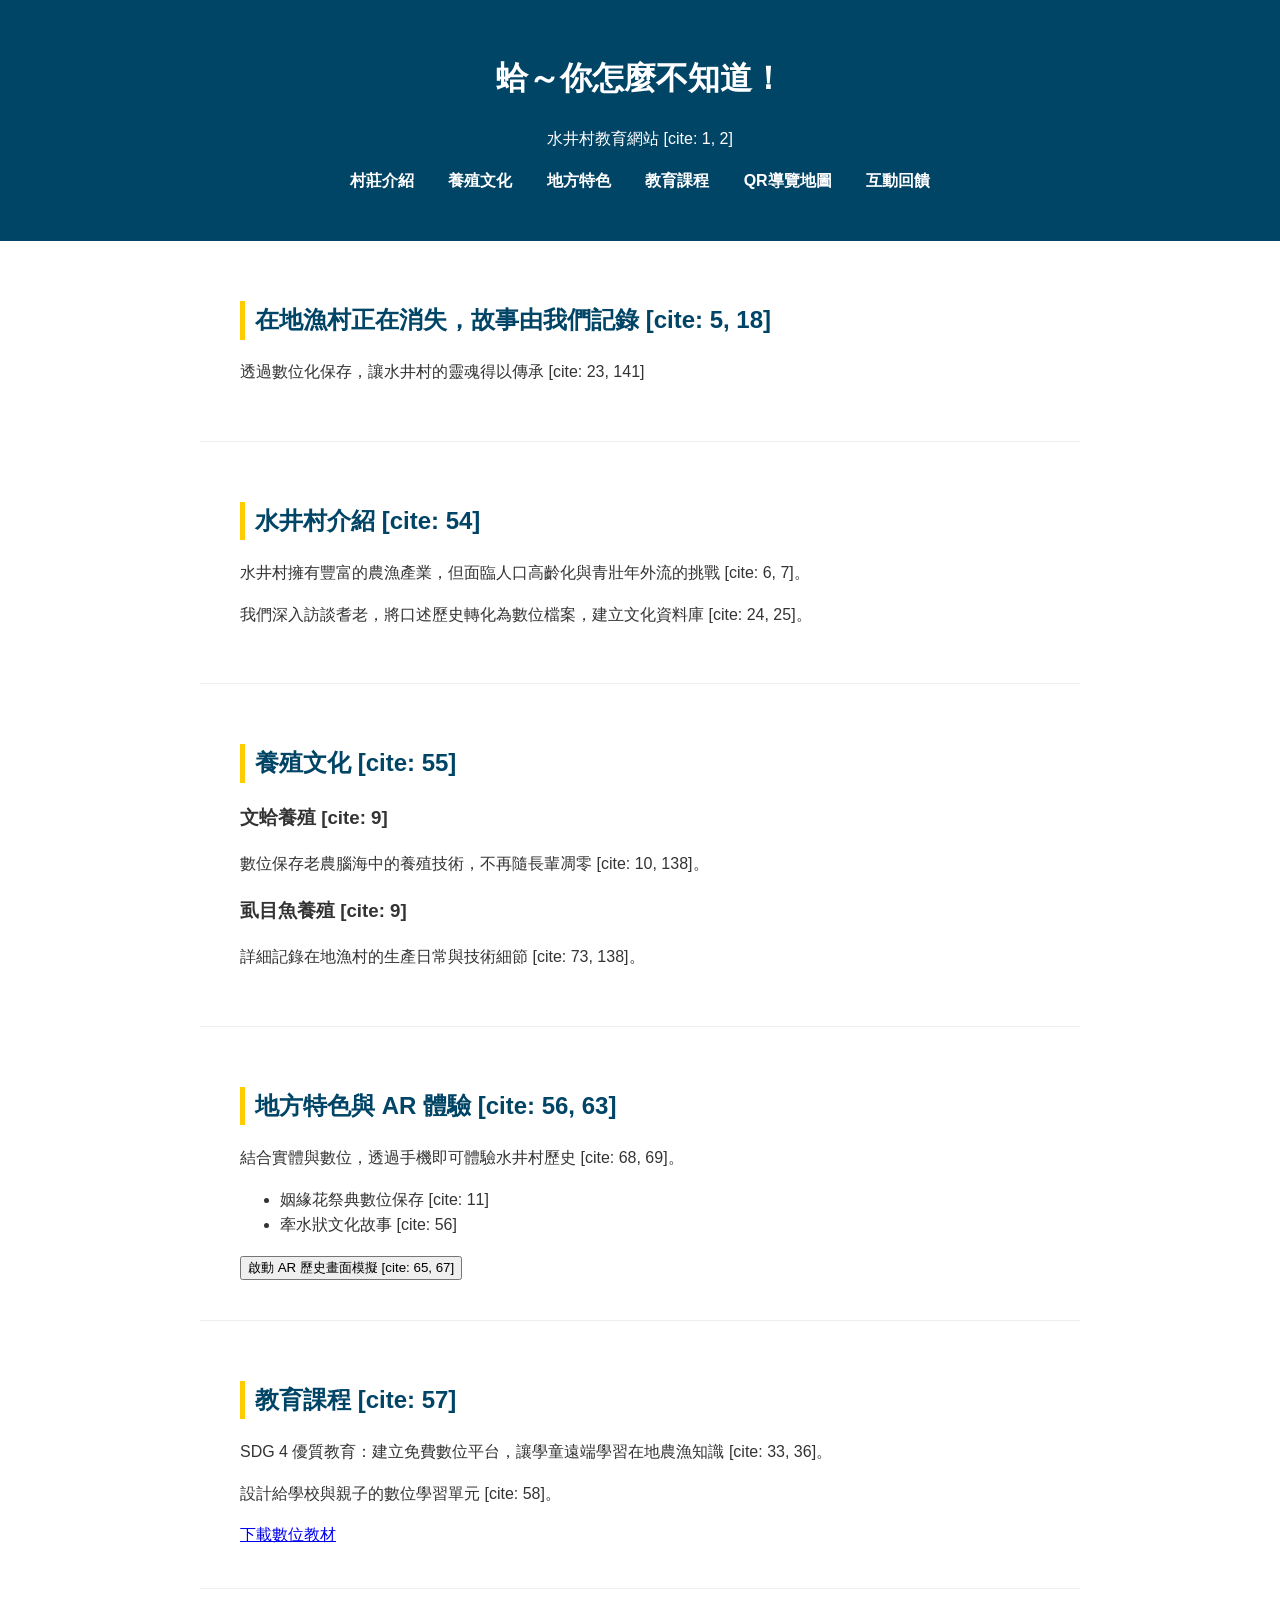
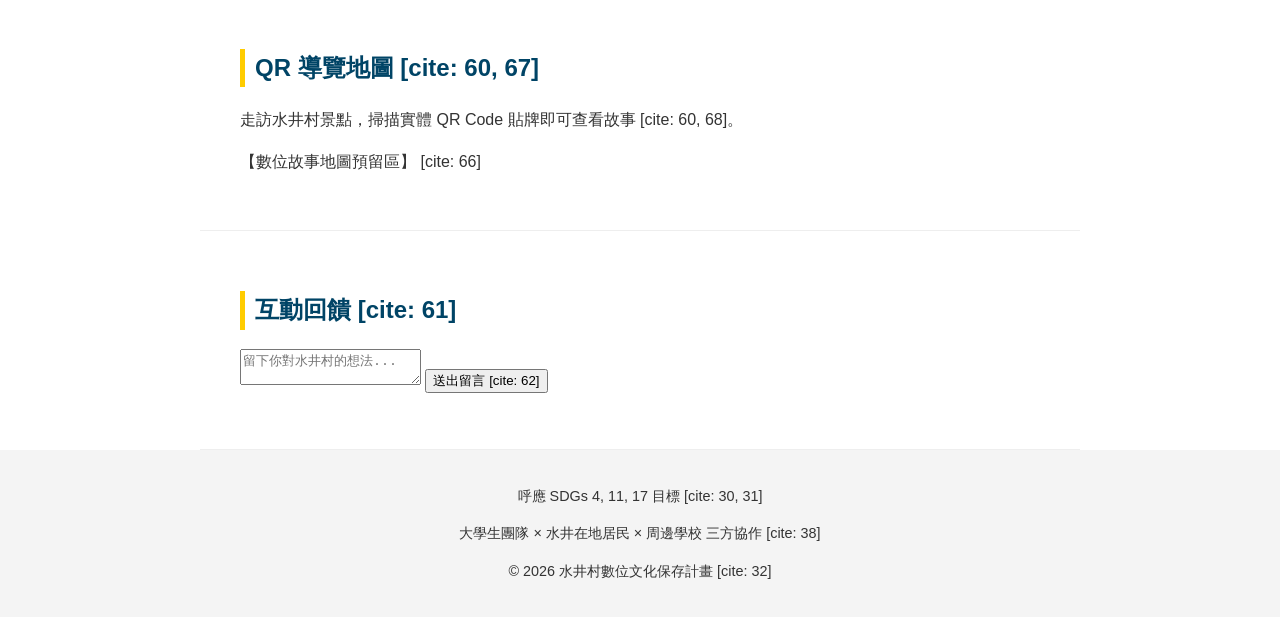
==== index.html @ a37425a1 "Add files via upload Initial commit - 水井村教育網站原型" ====
<!DOCTYPE html>
<html lang="zh-TW">
<head>
    <meta charset="UTF-8">
    <meta name="viewport" content="width=device-width, initial-scale=1.0">
    <title>蛤～你怎麼不知道！－水井村教育網站</title>
    <link rel="stylesheet" href="style.css">
    <link href="https://fonts.googleapis.com/css2?family=Noto+Sans+TC:wght@400;700&display=swap" rel="stylesheet">
</head>
<body>

    <header>
        <div class="logo">
            <h1>蛤～你怎麼不知道！</h1>
            <p>水井村教育網站 [cite: 1, 2]</p>
        </div>
        <nav>
            <ul>
                <li><a href="#intro">村莊介紹</a></li>
                <li><a href="#culture">養殖文化</a></li>
                <li><a href="#special">地方特色</a></li>
                <li><a href="#edu">教育課程</a></li>
                <li><a href="#map">QR導覽地圖</a></li>
                <li><a href="#feedback">互動回饋</a></li>
            </ul>
        </nav>
    </header>

    <section class="hero">
        <div class="hero-content">
            <h2>在地漁村正在消失，故事由我們記錄 [cite: 5, 18]</h2>
            <p>透過數位化保存，讓水井村的靈魂得以傳承 [cite: 23, 141]</p>
        </div>
    </section>

    <section id="intro" class="container">
        <h2>水井村介紹 [cite: 54]</h2>
        <div class="content-box">
            <p>水井村擁有豐富的農漁產業，但面臨人口高齡化與青壯年外流的挑戰 [cite: 6, 7]。</p>
            <p>我們深入訪談耆老，將口述歷史轉化為數位檔案，建立文化資料庫 [cite: 24, 25]。</p>
        </div>
    </section>

    <section id="culture" class="container bg-light">
        <h2>養殖文化 [cite: 55]</h2>
        <div class="grid">
            <div class="card">
                <h3>文蛤養殖 [cite: 9]</h3>
                <p>數位保存老農腦海中的養殖技術，不再隨長輩凋零 [cite: 10, 138]。</p>
            </div>
            <div class="card">
                <h3>虱目魚養殖 [cite: 9]</h3>
                <p>詳細記錄在地漁村的生產日常與技術細節 [cite: 73, 138]。</p>
            </div>
        </div>
    </section>

    <section id="special" class="container">
        <h2>地方特色與 AR 體驗 [cite: 56, 63]</h2>
        <p>結合實體與數位，透過手機即可體驗水井村歷史 [cite: 68, 69]。</p>
        <div class="ar-zone">
            <ul>
                <li>姻緣花祭典數位保存 [cite: 11]</li>
                <li>牽水狀文化故事 [cite: 56]</li>
            </ul>
            <button id="ar-explore" class="btn">啟動 AR 歷史畫面模擬 [cite: 65, 67]</button>
        </div>
    </section>

    <section id="edu" class="container bg-light">
        <h2>教育課程 [cite: 57]</h2>
        <p>SDG 4 優質教育：建立免費數位平台，讓學童遠端學習在地農漁知識 [cite: 33, 36]。</p>
        <div class="download-zone">
            <p>設計給學校與親子的數位學習單元 [cite: 58]。</p>
            <a href="#" class="btn-outline">下載數位教材</a>
        </div>
    </section>

    <section id="map" class="container">
        <h2>QR 導覽地圖 [cite: 60, 67]</h2>
        <p>走訪水井村景點，掃描實體 QR Code 貼牌即可查看故事 [cite: 60, 68]。</p>
        <div class="map-placeholder">
            <p>【數位故事地圖預留區】 [cite: 66]</p>
        </div>
    </section>

    <section id="feedback" class="container bg-light">
        <h2>互動回饋 [cite: 61]</h2>
        <div class="feedback-form">
            <textarea id="user-comment" placeholder="留下你對水井村的想法..."></textarea>
            <button onclick="submitFeedback()" class="btn">送出留言 [cite: 62]</button>
            <ul id="comment-list"></ul>
        </div>
    </section>

    <footer>
        <p>呼應 SDGs 4, 11, 17 目標 [cite: 30, 31]</p>
        <p>大學生團隊 × 水井在地居民 × 周邊學校 三方協作 [cite: 38]</p>
        <p>&copy; 2026 水井村數位文化保存計畫 [cite: 32]</p>
    </footer>

    <script src="script.js"></script>
</body>
</html>
---- style.css ----
body { font-family: sans-serif; line-height: 1.6; color: #333; margin: 0; padding: 0; }
header { background: #004466; color: white; padding: 2rem; text-align: center; }
nav ul { list-style: none; padding: 0; }
nav ul li { display: inline; margin: 0 15px; }
nav a { color: white; text-decoration: none; font-weight: bold; }
section { padding: 40px; max-width: 800px; margin: auto; border-bottom: 1px solid #eee; }
h2 { color: #004466; border-left: 5px solid #ffcc00; padding-left: 10px; }
footer { text-align: center; padding: 20px; background: #f4f4f4; font-size: 0.9rem; }
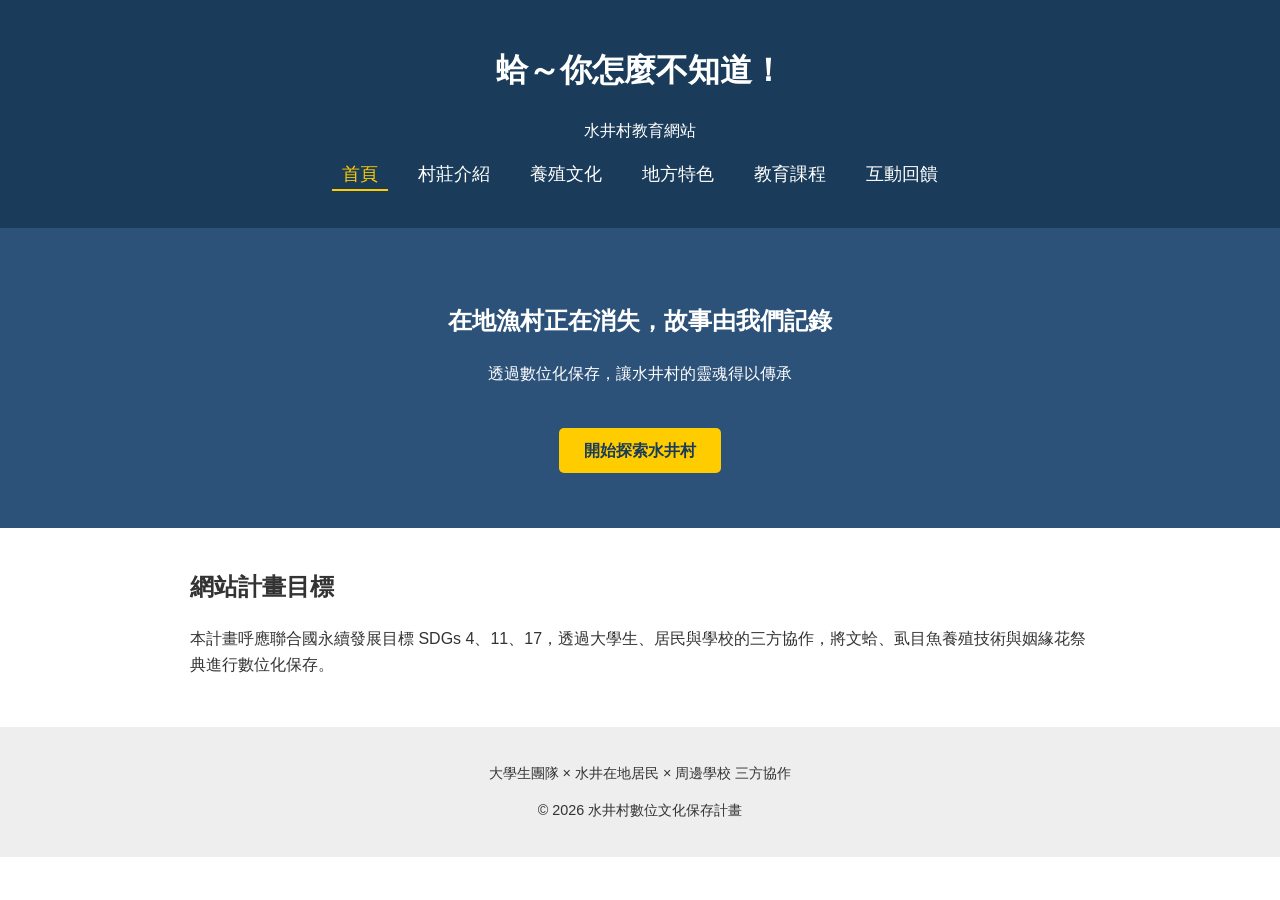
==== commit af6f8480: "Add files via upload" ====
--- a/index.html
+++ b/index.html
@@ -5,100 +5,42 @@
     <meta name="viewport" content="width=device-width, initial-scale=1.0">
     <title>蛤～你怎麼不知道！－水井村教育網站</title>
     <link rel="stylesheet" href="style.css">
-    <link href="https://fonts.googleapis.com/css2?family=Noto+Sans+TC:wght@400;700&display=swap" rel="stylesheet">
 </head>
 <body>
-
     <header>
         <div class="logo">
             <h1>蛤～你怎麼不知道！</h1>
-            <p>水井村教育網站 [cite: 1, 2]</p>
+            <p>水井村教育網站</p>
         </div>
         <nav>
             <ul>
-                <li><a href="#intro">村莊介紹</a></li>
-                <li><a href="#culture">養殖文化</a></li>
-                <li><a href="#special">地方特色</a></li>
-                <li><a href="#edu">教育課程</a></li>
-                <li><a href="#map">QR導覽地圖</a></li>
-                <li><a href="#feedback">互動回饋</a></li>
+                <li><a href="index.html" class="active">首頁</a></li>
+                <li><a href="intro.html">村莊介紹</a></li>
+                <li><a href="culture.html">養殖文化</a></li>
+                <li><a href="special.html">地方特色</a></li>
+                <li><a href="edu.html">教育課程</a></li>
+                <li><a href="feedback.html">互動回饋</a></li>
             </ul>
         </nav>
     </header>
 
     <section class="hero">
         <div class="hero-content">
-            <h2>在地漁村正在消失，故事由我們記錄 [cite: 5, 18]</h2>
-            <p>透過數位化保存，讓水井村的靈魂得以傳承 [cite: 23, 141]</p>
+            <h2>在地漁村正在消失，故事由我們記錄</h2>
+            <p>透過數位化保存，讓水井村的靈魂得以傳承</p>
+            <br>
+            <a href="intro.html" class="btn">開始探索水井村</a>
         </div>
     </section>
 
-    <section id="intro" class="container">
-        <h2>水井村介紹 [cite: 54]</h2>
-        <div class="content-box">
-            <p>水井村擁有豐富的農漁產業，但面臨人口高齡化與青壯年外流的挑戰 [cite: 6, 7]。</p>
-            <p>我們深入訪談耆老，將口述歷史轉化為數位檔案，建立文化資料庫 [cite: 24, 25]。</p>
-        </div>
-    </section>
-
-    <section id="culture" class="container bg-light">
-        <h2>養殖文化 [cite: 55]</h2>
-        <div class="grid">
-            <div class="card">
-                <h3>文蛤養殖 [cite: 9]</h3>
-                <p>數位保存老農腦海中的養殖技術，不再隨長輩凋零 [cite: 10, 138]。</p>
-            </div>
-            <div class="card">
-                <h3>虱目魚養殖 [cite: 9]</h3>
-                <p>詳細記錄在地漁村的生產日常與技術細節 [cite: 73, 138]。</p>
-            </div>
-        </div>
-    </section>
-
-    <section id="special" class="container">
-        <h2>地方特色與 AR 體驗 [cite: 56, 63]</h2>
-        <p>結合實體與數位，透過手機即可體驗水井村歷史 [cite: 68, 69]。</p>
-        <div class="ar-zone">
-            <ul>
-                <li>姻緣花祭典數位保存 [cite: 11]</li>
-                <li>牽水狀文化故事 [cite: 56]</li>
-            </ul>
-            <button id="ar-explore" class="btn">啟動 AR 歷史畫面模擬 [cite: 65, 67]</button>
-        </div>
-    </section>
-
-    <section id="edu" class="container bg-light">
-        <h2>教育課程 [cite: 57]</h2>
-        <p>SDG 4 優質教育：建立免費數位平台，讓學童遠端學習在地農漁知識 [cite: 33, 36]。</p>
-        <div class="download-zone">
-            <p>設計給學校與親子的數位學習單元 [cite: 58]。</p>
-            <a href="#" class="btn-outline">下載數位教材</a>
-        </div>
-    </section>
-
-    <section id="map" class="container">
-        <h2>QR 導覽地圖 [cite: 60, 67]</h2>
-        <p>走訪水井村景點，掃描實體 QR Code 貼牌即可查看故事 [cite: 60, 68]。</p>
-        <div class="map-placeholder">
-            <p>【數位故事地圖預留區】 [cite: 66]</p>
-        </div>
-    </section>
-
-    <section id="feedback" class="container bg-light">
-        <h2>互動回饋 [cite: 61]</h2>
-        <div class="feedback-form">
-            <textarea id="user-comment" placeholder="留下你對水井村的想法..."></textarea>
-            <button onclick="submitFeedback()" class="btn">送出留言 [cite: 62]</button>
-            <ul id="comment-list"></ul>
-        </div>
+    <section class="container">
+        <h2>網站計畫目標</h2>
+        <p>本計畫呼應聯合國永續發展目標 SDGs 4、11、17，透過大學生、居民與學校的三方協作，將文蛤、虱目魚養殖技術與姻緣花祭典進行數位化保存。</p>
     </section>
 
     <footer>
-        <p>呼應 SDGs 4, 11, 17 目標 [cite: 30, 31]</p>
-        <p>大學生團隊 × 水井在地居民 × 周邊學校 三方協作 [cite: 38]</p>
-        <p>&copy; 2026 水井村數位文化保存計畫 [cite: 32]</p>
+        <p>大學生團隊 × 水井在地居民 × 周邊學校 三方協作</p>
+        <p>&copy; 2026 水井村數位文化保存計畫</p>
     </footer>
-
-    <script src="script.js"></script>
 </body>
 </html>
--- a/style.css
+++ b/style.css
@@ -1,8 +1,11 @@
-body { font-family: sans-serif; line-height: 1.6; color: #333; margin: 0; padding: 0; }
-header { background: #004466; color: white; padding: 2rem; text-align: center; }
-nav ul { list-style: none; padding: 0; }
-nav ul li { display: inline; margin: 0 15px; }
-nav a { color: white; text-decoration: none; font-weight: bold; }
-section { padding: 40px; max-width: 800px; margin: auto; border-bottom: 1px solid #eee; }
-h2 { color: #004466; border-left: 5px solid #ffcc00; padding-left: 10px; }
-footer { text-align: center; padding: 20px; background: #f4f4f4; font-size: 0.9rem; }+body { font-family: 'Noto Sans TC', sans-serif; line-height: 1.6; color: #333; margin: 0; }
+header { background: #1a3c5a; color: white; padding: 1.5rem 0; text-align: center; }
+nav ul { list-style: none; padding: 0; display: flex; justify-content: center; gap: 20px; }
+nav a { color: white; text-decoration: none; font-size: 1.1rem; padding: 5px 10px; }
+nav a.active { border-bottom: 2px solid #ffcc00; color: #ffcc00; }
+.container { max-width: 900px; margin: 40px auto; padding: 0 20px; }
+.hero { background: #2c527a; color: white; height: 300px; display: flex; align-items: center; justify-content: center; text-align: center; }
+.btn { background: #ffcc00; color: #1a3c5a; padding: 10px 25px; text-decoration: none; border-radius: 5px; font-weight: bold; display: inline-block; border: none; cursor: pointer; }
+.grid { display: grid; grid-template-columns: 1fr 1fr; gap: 20px; margin: 20px 0; }
+.card { background: #f4f4f4; padding: 20px; border-radius: 8px; border-left: 5px solid #2c527a; }
+footer { background: #eee; text-align: center; padding: 20px; margin-top: 50px; font-size: 0.9rem; }
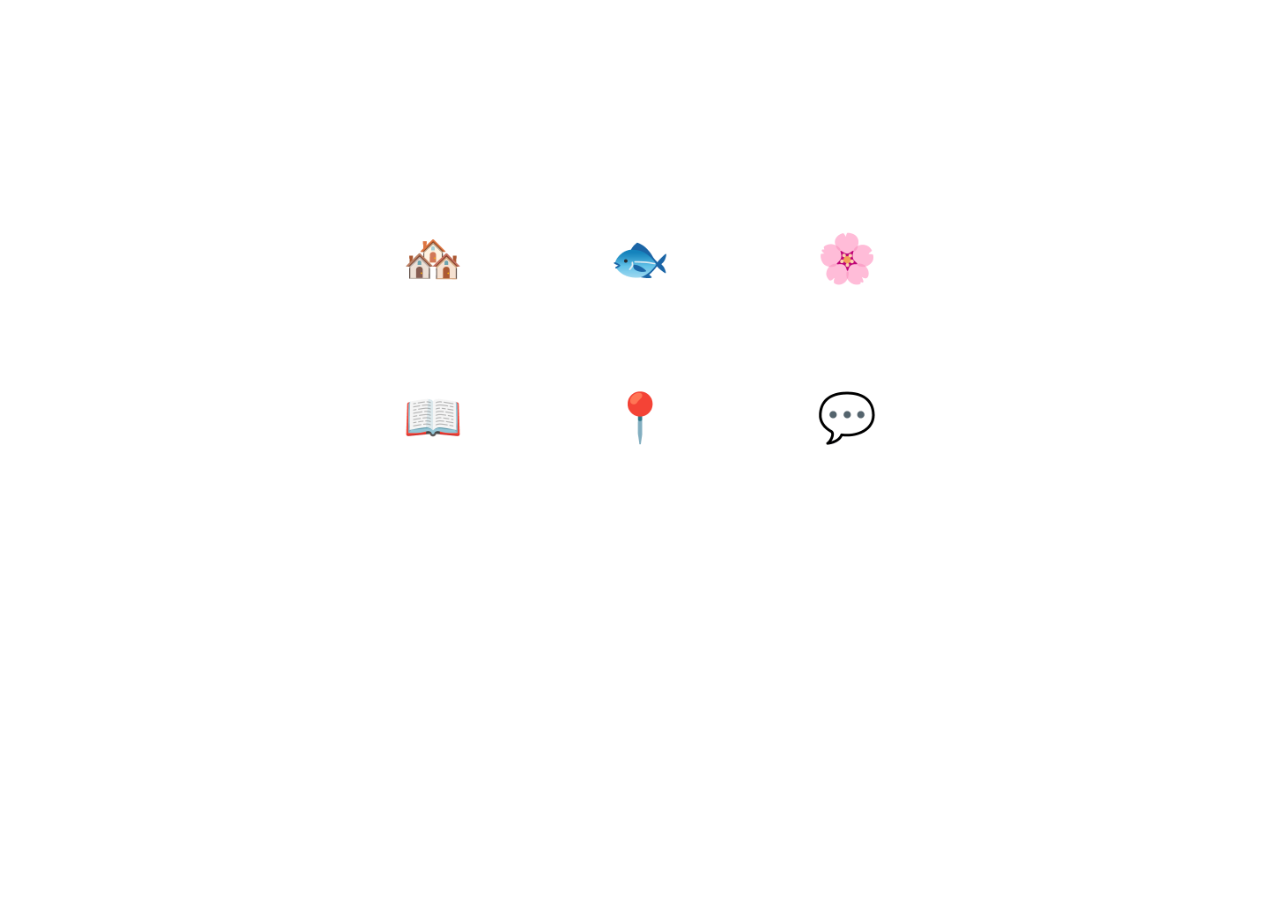
==== commit 7d8d14dc: "Add files via upload" ====
--- a/index.html
+++ b/index.html
@@ -3,44 +3,45 @@
 <head>
     <meta charset="UTF-8">
     <meta name="viewport" content="width=device-width, initial-scale=1.0">
-    <title>蛤～你怎麼不知道！－水井村教育網站</title>
+    <title>水井村教育網站 - 首頁</title>
     <link rel="stylesheet" href="style.css">
 </head>
-<body>
-    <header>
-        <div class="logo">
-            <h1>蛤～你怎麼不知道！</h1>
-            <p>水井村教育網站</p>
-        </div>
-        <nav>
-            <ul>
-                <li><a href="index.html" class="active">首頁</a></li>
-                <li><a href="intro.html">村莊介紹</a></li>
-                <li><a href="culture.html">養殖文化</a></li>
-                <li><a href="special.html">地方特色</a></li>
-                <li><a href="edu.html">教育課程</a></li>
-                <li><a href="feedback.html">互動回饋</a></li>
-            </ul>
-        </nav>
+<body class="home-bg"> <header class="glass-header">
+        <h1>蛤～你怎麼不知道！</h1>
+        <p>水井村數位文化保存計畫 [cite: 32]</p>
     </header>
 
-    <section class="hero">
-        <div class="hero-content">
-            <h2>在地漁村正在消失，故事由我們記錄</h2>
-            <p>透過數位化保存，讓水井村的靈魂得以傳承</p>
-            <br>
-            <a href="intro.html" class="btn">開始探索水井村</a>
+    <main class="app-container">
+        <div class="app-grid">
+            <a href="intro.html" class="app-item">
+                <div class="app-icon">🏘️</div>
+                <span>村莊介紹</span>
+            </a>
+            <a href="culture.html" class="app-item">
+                <div class="app-icon">🐟</div>
+                <span>養殖文化</span>
+            </a>
+            <a href="special.html" class="app-item">
+                <div class="app-icon">🌸</div>
+                <span>地方特色</span>
+            </a>
+            <a href="edu.html" class="app-item">
+                <div class="app-icon">📖</div>
+                <span>教育課程</span>
+            </a>
+            <a href="map.html" class="app-item">
+                <div class="app-icon">📍</div>
+                <span>導覽地圖</span>
+            </a>
+            <a href="feedback.html" class="app-item">
+                <div class="app-icon">💬</div>
+                <span>互動回饋</span>
+            </a>
         </div>
-    </section>
+    </main>
 
-    <section class="container">
-        <h2>網站計畫目標</h2>
-        <p>本計畫呼應聯合國永續發展目標 SDGs 4、11、17，透過大學生、居民與學校的三方協作，將文蛤、虱目魚養殖技術與姻緣花祭典進行數位化保存。</p>
-    </section>
-
-    <footer>
-        <p>大學生團隊 × 水井在地居民 × 周邊學校 三方協作</p>
-        <p>&copy; 2026 水井村數位文化保存計畫</p>
+    <footer class="glass-footer">
+        <p>呼應 SDGs 4, 11, 17 [cite: 32]</p>
     </footer>
 </body>
 </html>
--- a/style.css
+++ b/style.css
@@ -1,11 +1,58 @@
-body { font-family: 'Noto Sans TC', sans-serif; line-height: 1.6; color: #333; margin: 0; }
-header { background: #1a3c5a; color: white; padding: 1.5rem 0; text-align: center; }
-nav ul { list-style: none; padding: 0; display: flex; justify-content: center; gap: 20px; }
-nav a { color: white; text-decoration: none; font-size: 1.1rem; padding: 5px 10px; }
-nav a.active { border-bottom: 2px solid #ffcc00; color: #ffcc00; }
-.container { max-width: 900px; margin: 40px auto; padding: 0 20px; }
-.hero { background: #2c527a; color: white; height: 300px; display: flex; align-items: center; justify-content: center; text-align: center; }
-.btn { background: #ffcc00; color: #1a3c5a; padding: 10px 25px; text-decoration: none; border-radius: 5px; font-weight: bold; display: inline-block; border: none; cursor: pointer; }
-.grid { display: grid; grid-template-columns: 1fr 1fr; gap: 20px; margin: 20px 0; }
-.card { background: #f4f4f4; padding: 20px; border-radius: 8px; border-left: 5px solid #2c527a; }
-footer { background: #eee; text-align: center; padding: 20px; margin-top: 50px; font-size: 0.9rem; }+/* 基本設定 */
+* { box-sizing: border-box; font-family: 'Noto Sans TC', sans-serif; }
+body { margin: 0; min-height: 100vh; color: white; overflow-x: hidden; }
+
+/* 背景圖設定 (請確保你有 background.jpg) */
+.bg-home {
+    background: linear-gradient(rgba(0,0,0,0.5), rgba(0,0,0,0.5)), url('https://images.unsplash.com/photo-1500382017468-9049fed747ef?auto=format&fit=crop&q=80') center/cover no-repeat fixed;
+}
+.bg-sub {
+    background: linear-gradient(rgba(0,0,40,0.7), rgba(0,0,40,0.7)), url('https://images.unsplash.com/photo-1500382017468-9049fed747ef?auto=format&fit=crop&q=80') center/cover no-repeat fixed;
+}
+
+/* 毛玻璃效果 */
+.glass-header, .glass-footer {
+    background: rgba(255, 255, 255, 0.1);
+    backdrop-filter: blur(10px);
+    padding: 20px; text-align: center; border-bottom: 1px solid rgba(255,255,255,0.2);
+}
+
+/* App 框設計 */
+.app-container { display: flex; align-items: center; justify-content: center; padding: 40px 20px; }
+.app-grid { display: grid; grid-template-columns: repeat(3, 1fr); gap: 20px; max-width: 600px; width: 100%; }
+
+.app-item {
+    background: rgba(255, 255, 255, 0.15);
+    backdrop-filter: blur(8px);
+    border-radius: 24px; padding: 25px 10px;
+    text-align: center; text-decoration: none; color: white;
+    border: 1px solid rgba(255,255,255,0.3);
+    transition: 0.3s;
+}
+.app-item:hover { transform: translateY(-10px); background: rgba(255, 255, 255, 0.25); }
+.app-icon { font-size: 3rem; margin-bottom: 10px; display: block; }
+
+/* 分頁卡片樣式 */
+.glass-card {
+    background: rgba(255, 255, 255, 0.1);
+    backdrop-filter: blur(15px);
+    max-width: 800px; margin: 60px auto; padding: 40px;
+    border-radius: 30px; border: 1px solid rgba(255,255,255,0.2);
+}
+.sub-grid { display: grid; grid-template-columns: 1fr 1fr; gap: 20px; margin: 30px 0; }
+.sub-card { background: rgba(255,255,255,0.1); padding: 20px; border-radius: 15px; }
+
+/* 按鈕樣式 */
+.btn-group { display: flex; justify-content: space-between; margin-top: 30px; }
+.btn-home, .btn-next, .btn-ar {
+    padding: 12px 25px; border-radius: 50px; text-decoration: none;
+    font-weight: bold; cursor: pointer; border: none;
+}
+.btn-home { background: rgba(255,255,255,0.2); color: white; }
+.btn-next, .btn-ar { background: #ffcc00; color: #002; }
+
+/* 手機版適配 */
+@media (max-width: 500px) {
+    .app-grid { grid-template-columns: repeat(2, 1fr); }
+    .sub-grid { grid-template-columns: 1fr; }
+}
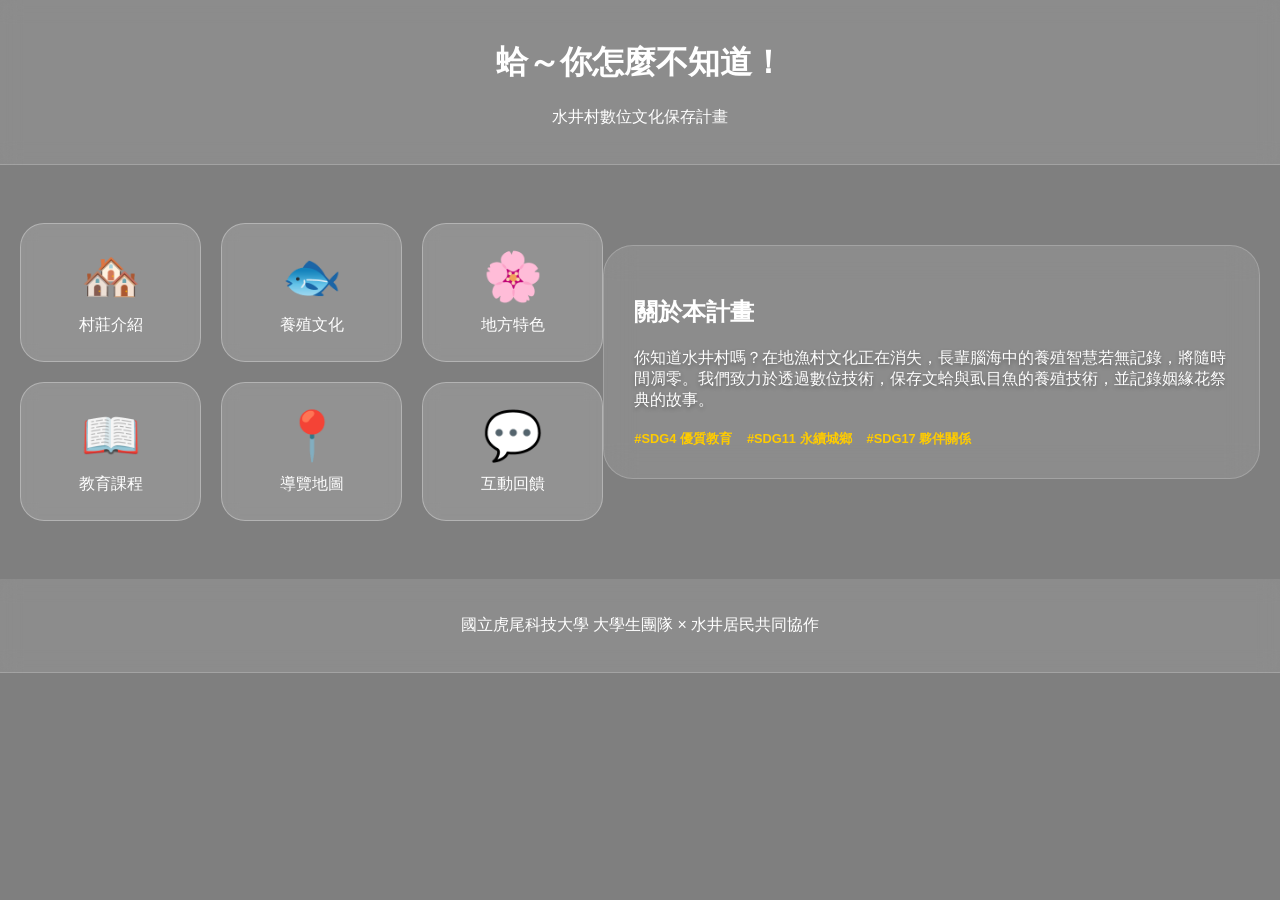
==== commit b99eb92f: "Add files via upload" ====
--- a/index.html
+++ b/index.html
@@ -5,10 +5,12 @@
     <meta name="viewport" content="width=device-width, initial-scale=1.0">
     <title>水井村教育網站 - 首頁</title>
     <link rel="stylesheet" href="style.css">
+    <link href="https://fonts.googleapis.com/css2?family=Noto+Sans+TC:wght@400;700&display=swap" rel="stylesheet">
 </head>
-<body class="home-bg"> <header class="glass-header">
+<body class="bg-home">
+    <header class="glass-header">
         <h1>蛤～你怎麼不知道！</h1>
-        <p>水井村數位文化保存計畫 [cite: 32]</p>
+        <p>水井村數位文化保存計畫</p>
     </header>
 
     <main class="app-container">
@@ -38,10 +40,20 @@
                 <span>互動回饋</span>
             </a>
         </div>
+
+        <div class="glass-card home-info">
+            <h2>關於本計畫</h2>
+            <p>你知道水井村嗎？在地漁村文化正在消失，長輩腦海中的養殖智慧若無記錄，將隨時間凋零。我們致力於透過數位技術，保存文蛤與虱目魚的養殖技術，並記錄姻緣花祭典的故事。</p>
+            <div class="sdgs-icons">
+                <span>#SDG4 優質教育</span>
+                <span>#SDG11 永續城鄉</span>
+                <span>#SDG17 夥伴關係</span>
+            </div>
+        </div>
     </main>
 
     <footer class="glass-footer">
-        <p>呼應 SDGs 4, 11, 17 [cite: 32]</p>
+        <p>國立虎尾科技大學 大學生團隊 × 水井居民共同協作</p>
     </footer>
 </body>
 </html>
--- a/style.css
+++ b/style.css
@@ -50,9 +50,136 @@
 }
 .btn-home { background: rgba(255,255,255,0.2); color: white; }
 .btn-next, .btn-ar { background: #ffcc00; color: #002; }
+/* 首頁文字介紹區塊 */
+.home-info {
+    margin-top: 40px;
+    padding: 30px;
+    text-align: left;
+}
+.sdgs-icons {
+    margin-top: 20px;
+    display: flex;
+    gap: 15px;
+    font-size: 0.8rem;
+    color: #ffcc00;
+    font-weight: bold;
+}
+
+/* 教育頁面專用 */
+.edu-card {
+    text-align: center;
+    display: flex;
+    flex-direction: column;
+    justify-content: space-between;
+    align-items: center;
+}
+.edu-icon {
+    font-size: 3rem;
+    margin-bottom: 15px;
+}
+.edu-card h3 {
+    margin: 10px 0;
+}
+.edu-card p {
+    font-size: 0.9rem;
+    margin-bottom: 20px;
+}
 
 /* 手機版適配 */
 @media (max-width: 500px) {
     .app-grid { grid-template-columns: repeat(2, 1fr); }
     .sub-grid { grid-template-columns: 1fr; }
+}
+/* 地圖點位樣式 */
+.map-container {
+    background-image: url('https://images.unsplash.com/photo-1524661135-423995f22d0b?auto=format&fit=crop&q=80'); /* 暫用一張地圖感背景 */
+    background-size: cover;
+    background-position: center;
+}
+
+.map-point {
+    position: absolute;
+    font-size: 2rem;
+    cursor: pointer;
+    background: rgba(255, 255, 255, 0.2);
+    border-radius: 50%;
+    width: 50px; height: 50px;
+    display: flex; align-items: center; justify-content: center;
+    backdrop-filter: blur(5px);
+    border: 2px solid #ffcc00;
+    transition: 0.3s;
+    animation: pulse 2s infinite;
+}
+
+.map-point:hover {
+    transform: scale(1.2);
+    background: rgba(255, 255, 255, 0.4);
+}
+
+@keyframes pulse {
+    0% { box-shadow: 0 0 0 0 rgba(255, 204, 0, 0.7); }
+    70% { box-shadow: 0 0 0 15px rgba(255, 204, 0, 0); }
+    100% { box-shadow: 0 0 0 0 rgba(255, 204, 0, 0); }
+}
+
+#point-info {
+    margin-top: 20px;
+    animation: fadeIn 0.5s;
+}
+
+@keyframes fadeIn {
+    from { opacity: 0; transform: translateY(10px); }
+    to { opacity: 1; transform: translateY(0); }
+}
+/* 地圖容器寬度自動適應 */
+.map-wrapper iframe {
+    display: block;
+    width: 100%;
+}
+
+/* 針對行動裝置微調 */
+@media (max-width: 600px) {
+    .glass-card {
+        margin: 20px 10px;
+        padding: 20px;
+    }
+}
+/* 修正輸入框樣式，使其更像 App 介面 */
+.app-input {
+    width: 100%;
+    height: 120px;
+    background: rgba(255, 255, 255, 0.1);
+    border: 1px solid rgba(255, 255, 255, 0.3);
+    border-radius: 15px;
+    padding: 15px;
+    color: white; /* 確保輸入時是白字 */
+    font-size: 1rem;
+    outline: none;
+    transition: 0.3s;
+}
+
+.app-input:focus {
+    background: rgba(255, 255, 255, 0.2);
+    border-color: #ffcc00;
+}
+
+/* 留言牆清單樣式 */
+.comment-wall {
+    padding: 0;
+    margin: 10px 0;
+    max-height: 300px;
+    overflow-y: auto;
+}
+
+.comment-wall li {
+    background: rgba(255, 255, 255, 0.05);
+    margin-bottom: 10px;
+    padding: 15px;
+    border-radius: 12px;
+    border-left: 4px solid #ffcc00;
+}
+
+/* 修正文字陰影，增加可讀性 */
+.glass-card p {
+    text-shadow: 0 2px 4px rgba(0,0,0,0.3);
 }
